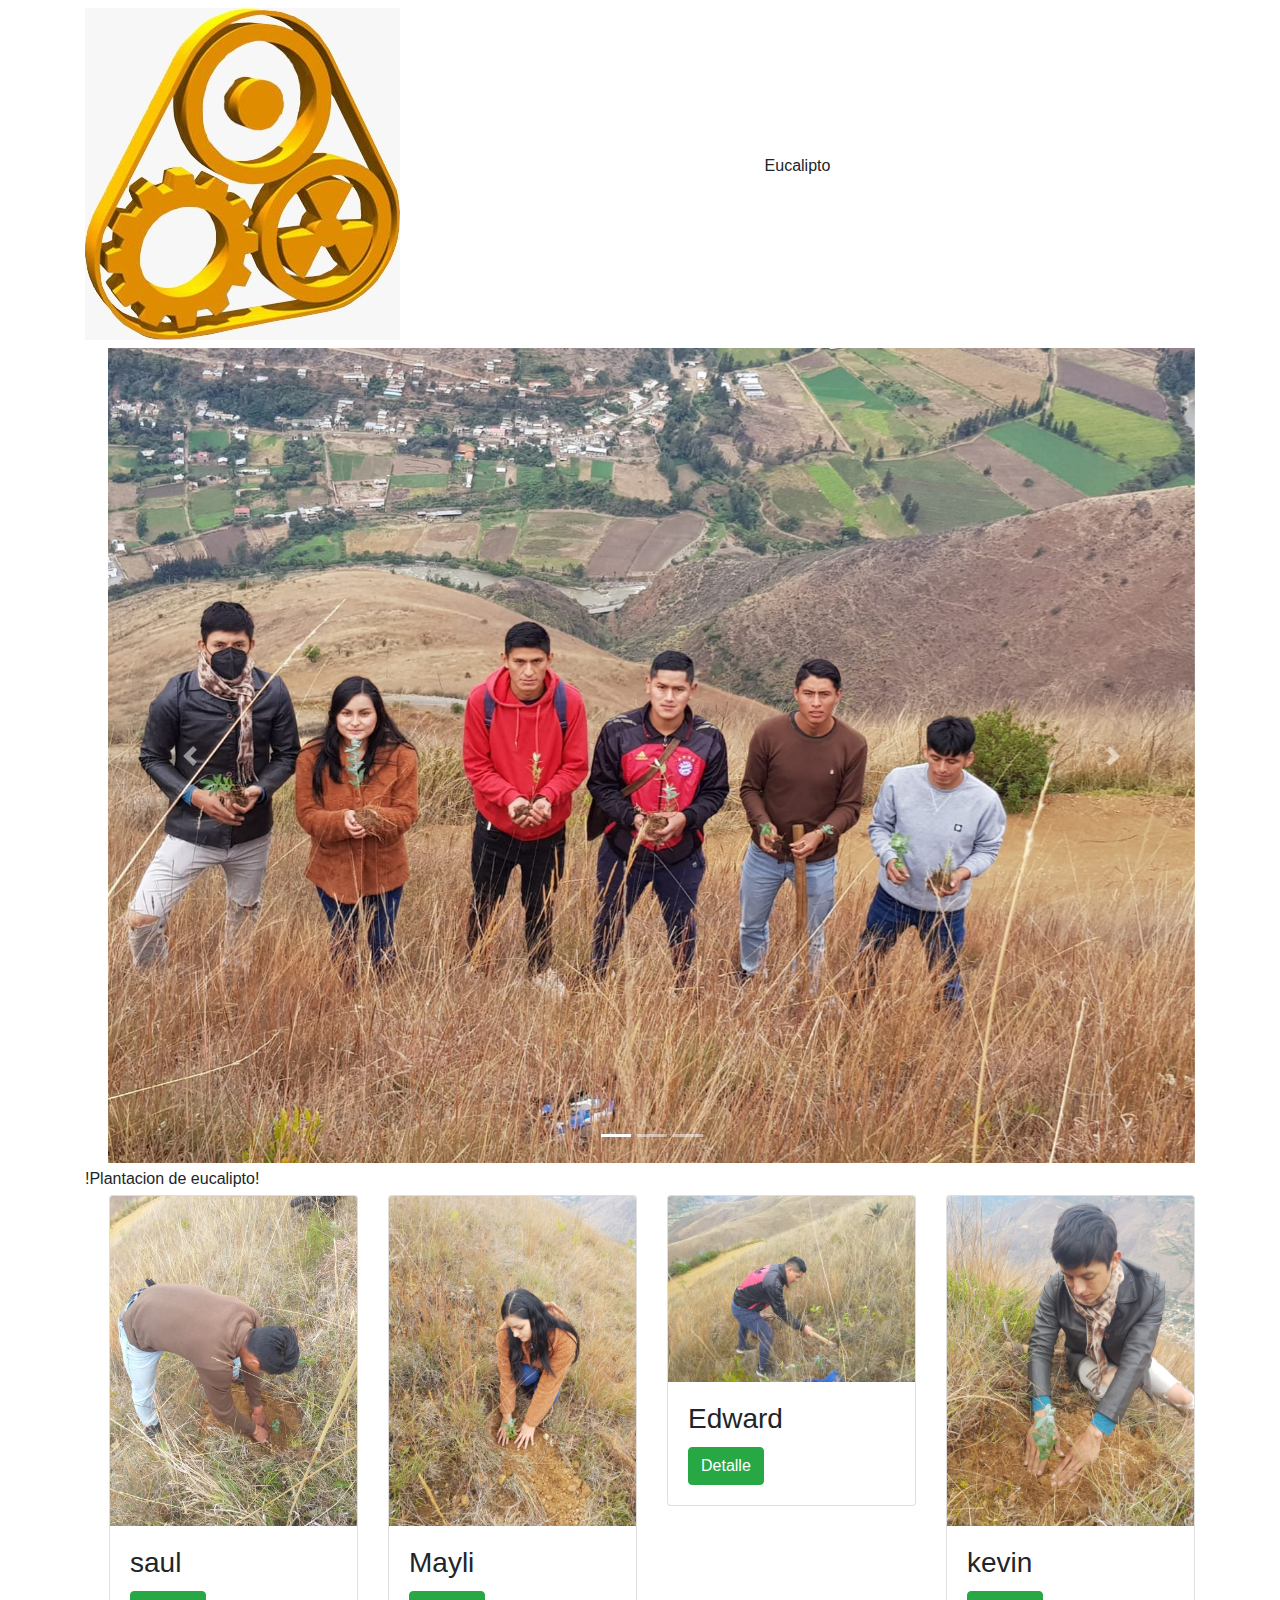
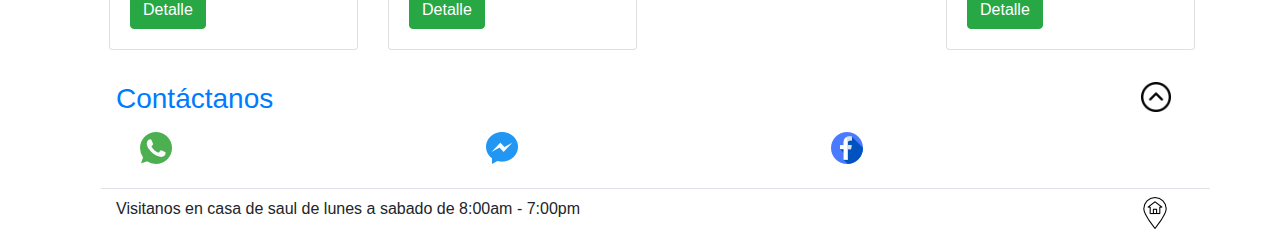
==== index.html @ 623a66cd "Add files via upload" ====
<!DOCTYPE html>
<html lang="es">
<head>
	<meta charset="UTF-8">
	<meta name="viewport" content="widht=device-width, initial-scale=1.0">
	<meta http-equiv="X-UA-compatible" content="ie=edge">
	<link rel="stylesheet" href="https://stackpath.bootstrapcdn.com/bootstrap/4.5.0/css/bootstrap.min.css">
	<link rel="stylesheet" href="css/iconos.css">
	<title> Eucalipto</title>
	<link rel="icon" type="image/png" href="img/ingenieria industrial.jpeg" >
</head>
<!--<body background="img/if.jpg">-->
	<body >
	<header>
		<nav class="navbar navbar-expand-lg  ">
			<div class="container">
				<a href="#"><img id="logo" src="img/ingenieria industrial.jpeg" alt="" ></a>
				<p  class="navbar-expand " id="titu">Eucalipto</p>
				<!--<a href="html/quienes-somos.html"><p class="pl-2">Quienes somos</p></a>-->
				<br>
				<!--<a href="html/MAMELUCO.html" class="dropdown-item" id="mamelitem">Mameluco</a>
				<a href="html/mascarilla.html" class="dropdown-item">Mascarilla</a>
				<a href="html/deportes.html" class="dropdown-item">Ropa Deportiva</a>
				<a href="html/uniforme.html" class="dropdown-item">Uniformes</a>-->
			       </div>
			</div>
		</nav>
	</header>

 <main class="container ">
	<div class="row ml-2">
		<div class="col">
			<div class="carousel slide" id="slideshow" data-ride="carousel">
				<!--indicadores-->

				<ol class="carousel-indicators">
					<li data-target="#slidershow" data-slide-to="0" class="active"></li>
					<li data-target="#slidershow" data-slide-to="1"></li>
					<li data-target="#slidershow" data-slide-to="2"></li>
				</ol>
				<!--slides-->
				<div class="carousel-inner">
					<div class="carousel-item active">
						<img src="img/portadamenu1.jpeg" class="d-block w-100" alt="">
					</div>
					<div class="carousel-item">
						<img src="img/portadamenu2.jpeg" class="d-block w-100" alt="">
					</div>
					<div class="carousel-item">
						<img src="img/portadamenu3.jpeg" class="d-block w-100" alt="">
					</div>
				</div>
				<!--controles-->
				<a href="#slideshow" class="carousel-control-prev" data-slide="prev">
					<span class="carousel-control-prev-icon" aria-hidden="true"></span>
						
					<span class="sr-only">Anterior</span>
				</a>
				<a href="#slideshow" class="carousel-control-next" data-slide="next">
					<span class="carousel-control-next-icon" aria-hidden="true"></span>
					<span class="sr-only">Siguiente</span>
				</a>
			</div>
		</div>
	</div>
	<div class="row py-1">
		<div class="oferta col columna d-block d-sm-none">!Plantacion de eucalipto!</div>
		<div class="ofertas col columna d-none d-sm-block d-md-none">!Plantacion de eucalipto!</div>
		<div class="ofertamd col columna d-none d-md-block d-lg-none">!Plantacion de eucalipto!</div>
		<div class="ofertal col columna d-none d-lg-block d-xl-none"><h1>!Plantacion de eucalipto!</h1></div>
		<div class="ofertal col columna d-none d-xl-block">!Plantacion de eucalipto!</div>
		<!--<div class="col-12">
				<h1 class=" oferta">!TODO LO QUE NECESITAS AL MEJOR PRECIO!</h1>
		</div>-->
	</div>
	<div class="row py-0 pl-4">
		<div class="col-10 col-sm-6 col-lg-3 mb-4">
			<div class="card">
				<img class="card-img-top" id="imagencard" src="img/saultarget.jpeg" alt=""  >
					<div class="card-body">
					<h3 class="card-title">saul</h3>
					<!--<a href="html/MAMELUCO.html" class="btn btn-sm btn-primary">Modelos</a>-->
						<button class="btn btn-success" data-toggle="modal" data-target="#daza-modal-grid">Detalle</button>
						<div class="modal fade" id="daza-modal-grid" tabindex="-1" role="dialog" aria-labelledby="daza-modal" aria-hidden="true" >
					<div class="modal-dialog">
						<div class="modal-content">
							<div class="modal-header">
								<h5 class="modal-title">Descripcion</h5>
								<button class="close" data-dismiss="modal" aria-label="cerrar">
									<span aria-hidden="true">&times;</span>
								</button>
								
							</div>
							<div class="modal-body">
								<div class="container-fluid">
									<div class="row">
										<div class="col-12 col-md-6">
											<p> joven borrachoso toma a la semana 5 veces , muy pronto con cirrosis
											</p>
										</div>
										<div class="col-12 col-md-6">
											<p>si te consideras su pana invitale un par de chelas en sunset.
											</p>
										</div>
									</div>
								</div>
							</div>
							<div class="modal-footer">
								<button class="btn btn-success" data-dismiss="modal">Aceptar</button>
							</div>
						</div>
					</div>
				</div>
				</div>
			</div>
		</div>
		<div class="col-10 col-sm-6 col-lg-3 mb-4">
			<div class="card">
				<img class="card-img-top" id="imagencard" src="img/maylitarget.jpeg" alt="">
					<div class="card-body">
					<h3 class="card-title">Mayli</h3>
					<!--<a href="html/mascarilla.html" class="btn btn-sm btn-primary">Modelos</a>-->
						<button class="btn btn-success" data-toggle="modal" data-target="#daza1-modal-grid">Detalle</button>
						<div class="modal fade" id="daza1-modal-grid" tabindex="-1" role="dialog" aria-labelledby="daza1-modal" aria-hidden="true" >
					<div class="modal-dialog">
						<div class="modal-content">
							<div class="modal-header">
								<h5 class="modal-title">Descripcion</h5>
								<button class="close" data-dismiss="modal" aria-label="cerrar">
									<span aria-hidden="true">&times;</span>
								</button>
								
							</div>
							<div class="modal-body">
								<div class="container-fluid">
									<div class="row">
										<div class="col-12 ">
											<p>Señorita de la UNHEVAL comprometida</p>
										</div>
									</div>
								</div>
							</div>
							<div class="modal-footer">
								<button class="btn btn-success" data-dismiss="modal">Aceptar</button>
							</div>
						</div>
					</div>
				</div>
				</div>
			</div>
		</div>
		<div class="col-10 col-sm-6 col-lg-3 mb-4">
			<div class="card">
				<img class="card-img-top" id="imagencard" src="img/edwardtarget.jpeg" alt="">
					<div class="card-body">
					<h3 class="card-title">Edward</h3>
					<!--<a href="html/deportes.html" class="btn btn-sm btn-primary">Modelos</a>-->
						<button class="btn btn-success" data-toggle="modal" data-target="#daza3-modal-grid">Detalle</button>
						<div class="modal fade" id="daza3-modal-grid" tabindex="-1" role="dialog" aria-labelledby="daza3-modal" aria-hidden="true" >
					<div class="modal-dialog">
						<div class="modal-content">
							<div class="modal-header">
								<h5 class="modal-title">Descripcion</h5>
								<button class="close" data-dismiss="modal" aria-label="cerrar">
									<span aria-hidden="true">&times;</span>
								</button>
								
							</div>
							<div class="modal-body">
								<div class="container-fluid">
									<div class="row">
										<div class="col-12 col-md-6">
											<p>mas conocido como el terror de las venecas</p>
										</div>
										<div class="col-12 col-md-6">
											<p>no respeta si es menor de edad o si es abuela, ataca a todas..este muchacho me llena de orgullo</p>
										</div>
									</div>
								</div>
							</div>
							<div class="modal-footer">
								<button class="btn btn-success" data-dismiss="modal">Aceptar</button>
							</div>
						</div>
					</div>
				</div>
				</div>
			</div>
		</div>
		<div class="col-10 col-sm-6 col-lg-3 mb-4">
			<div class="card" >
				<img class="card-img-top" id="imagencard" src="img/kevintarget.jpeg" alt="" >
					<div class="card-body ">
					<h3 class="card-title">kevin</h3>
					
					<!--<a href="html/uniforme.html" class="btn btn-sm btn-primary">Modelos</a>-->
						<button class="btn btn-success" data-toggle="modal" data-target="#daza4-modal-grid">Detalle</button>
						<div class="modal fade" id="daza4-modal-grid" tabindex="-1" role="dialog" aria-labelledby="daza4-modal" aria-hidden="true" >
					<div class="modal-dialog">
						<div class="modal-content">
							<div class="modal-header">
								<h5 class="modal-title">Descripcion</h5>
								<button class="close" data-dismiss="modal" aria-label="cerrar">
									<span aria-hidden="true">&times;</span>
								</button>
								
							</div>
							<div class="modal-body">
								<div class="container-fluid">
									<div class="row">
										<div class="col-12 ">
											<p>informacion exclusiva xd.</p>
										</div>
									</div>
								</div>
							</div>
							<div class="modal-footer">
								<button class="btn btn-success" data-dismiss="modal">Aceptar</button>
							</div>
						</div>
					</div>
				</div>
				</div>
			</div>
		</div>
	</div>
 </main>

 <footer class="pie">
    <div class="container">
	<div class="row  py-2 ml-3 ">
	    <div class="col">
	    	<a href="html/formulario.html">
			<h3  id="contac">Contáctanos</h3>
	    		
	    	</a>
		</div>
		<div class="flechaa col-1 text-right mr-4">
			<a href="#" class="link"><img src="img/up-arrow .png" width="30px" alt="" ></a>
		</div>
	</div>
	<div class="row   ml-3  ">
		<div class=" redes col ml-4">
			<a href="https://api.whatsapp.com/send?phone=+51953437094&text=¿como es el proceso de plantacion?" target="_blank"> <img src="img/whatsapp.png" title="enviar mensaje"></a>
		</div>
		<div class=" redes col ml-0 mr-0">
			<a href="." target="blank"> <img src="img/blackberry-messenger.png" 
					title="enviar mensaje "></a>
		</div>
		<div class=" redes col mr-5">
			<a href="https://www.facebook.com/.." target="blank"> <img src="img/facebook.png" title="seguir pagina"></a>
		</div>
	 </div>
	  <br>
	<div class="row  py-2 ml-3  border-top">
		<div class="col">
			<p >Visitanos en casa de saul de lunes a sabado de 8:00am - 7:00pm</p>
		</div>
		<div class="ubicacion col-1 text-right mr-4">
			<a href=".." width="600" height="450" frameborder="0" style="border:0;" allowfullscreen="" aria-hidden="false" tabindex="0" target="blank"> <img src="img/adress.png" title="Ubicacion"></a>
		</div>
    </div>
	</div>
 </footer>
 <script src="https://code.jquery.com/jquery-3.5.1.slim.min.js"></script>
 <script src="https://cdn.jsdelivr.net/npm/popper.js@1.16.0/dist/umd/popper.min.js"></script>
 <script src="https://stackpath.bootstrapcdn.com/bootstrap/4.5.0/js/bootstrap.min.js" ></script>
</body>
</html>
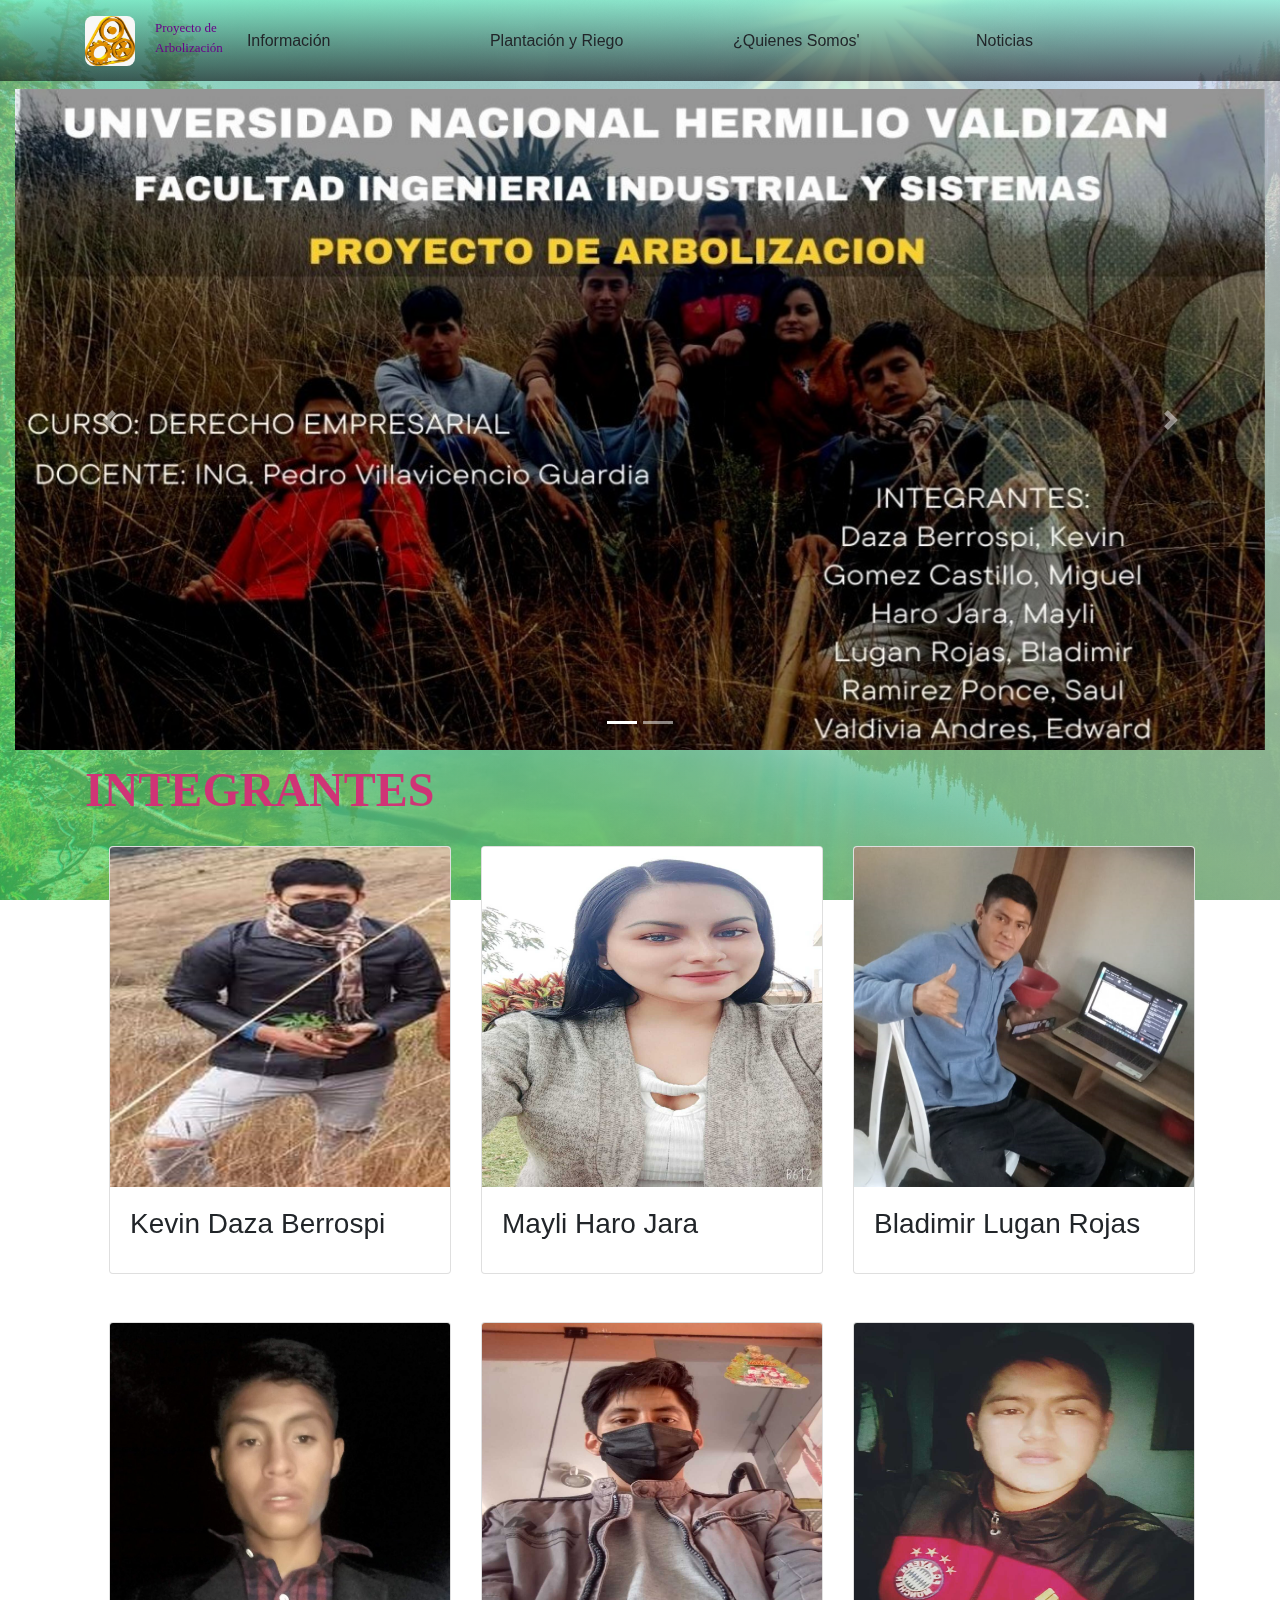
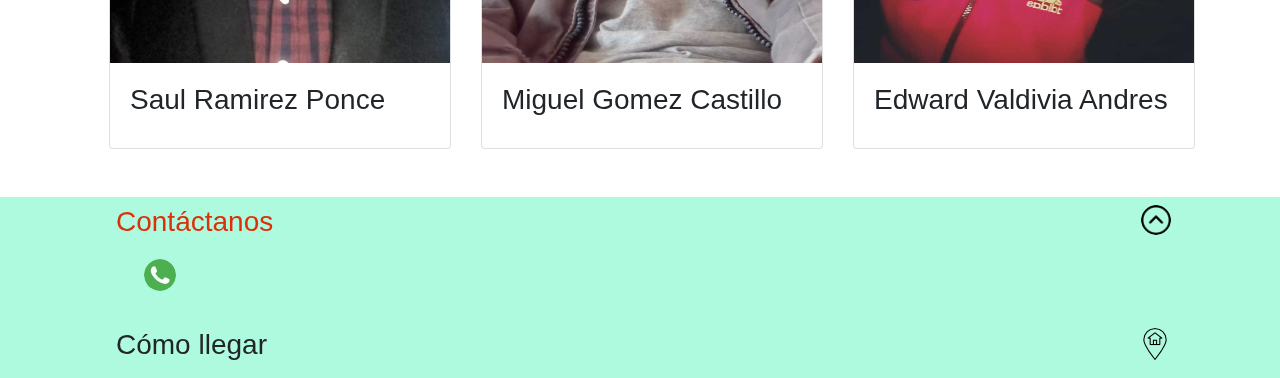
==== commit 16009558: "Add files via upload" ====
--- a/index.html
+++ b/index.html
@@ -6,54 +6,45 @@
 	<meta http-equiv="X-UA-compatible" content="ie=edge">
 	<link rel="stylesheet" href="https://stackpath.bootstrapcdn.com/bootstrap/4.5.0/css/bootstrap.min.css">
 	<link rel="stylesheet" href="css/iconos.css">
-	<title> Eucalipto</title>
+	<title>Proyecto de Arbolización</title>
 	<link rel="icon" type="image/png" href="img/ingenieria industrial.jpeg" >
 </head>
-<!--<body background="img/if.jpg">-->
-	<body >
+<body>
 	<header>
 		<nav class="navbar navbar-expand-lg  ">
 			<div class="container">
 				<a href="#"><img id="logo" src="img/ingenieria industrial.jpeg" alt="" ></a>
-				<p  class="navbar-expand " id="titu">Eucalipto</p>
+				<p  class="navbar-expand " id="titu">Proyecto de Arbolización</p>
 				<!--<a href="html/quienes-somos.html"><p class="pl-2">Quienes somos</p></a>-->
 				<br>
-				<!--<a href="html/MAMELUCO.html" class="dropdown-item" id="mamelitem">Mameluco</a>
-				<a href="html/mascarilla.html" class="dropdown-item">Mascarilla</a>
-				<a href="html/deportes.html" class="dropdown-item">Ropa Deportiva</a>
-				<a href="html/uniforme.html" class="dropdown-item">Uniformes</a>-->
+				<a href="html/informacion.html" class="dropdown-item" id="mamelitem">Información</a>
+				<a href="html/plant.html" class="dropdown-item">Plantación y Riego</a>
+				<a href="html/qs.html" class="dropdown-item">¿Quienes Somos'</a>
+				<a href="html/noticias.html" class="dropdown-item">Noticias</a>
 			       </div>
 			</div>
 		</nav>
 	</header>
-
- <main class="container ">
-	<div class="row ml-2">
-		<div class="col">
-			<div class="carousel slide" id="slideshow" data-ride="carousel">
+<!--carrusel-->
+<div class=" col mt-2 ">
+			<div class="carousel slide" id="slideshow" data-bs-ride="carousel">
 				<!--indicadores-->
-
 				<ol class="carousel-indicators">
 					<li data-target="#slidershow" data-slide-to="0" class="active"></li>
-					<li data-target="#slidershow" data-slide-to="1"></li>
-					<li data-target="#slidershow" data-slide-to="2"></li>
+					<li data-target="#slidershow" data-slide-to="1"></li>	
 				</ol>
-				<!--slides-->
+				<!--slides d-block -->
 				<div class="carousel-inner">
-					<div class="carousel-item active">
+					<div class="carousel-item active" data-bs-interval="">
 						<img src="img/portadamenu1.jpeg" class="d-block w-100" alt="">
 					</div>
 					<div class="carousel-item">
 						<img src="img/portadamenu2.jpeg" class="d-block w-100" alt="">
 					</div>
-					<div class="carousel-item">
-						<img src="img/portadamenu3.jpeg" class="d-block w-100" alt="">
-					</div>
 				</div>
 				<!--controles-->
 				<a href="#slideshow" class="carousel-control-prev" data-slide="prev">
 					<span class="carousel-control-prev-icon" aria-hidden="true"></span>
-						
 					<span class="sr-only">Anterior</span>
 				</a>
 				<a href="#slideshow" class="carousel-control-next" data-slide="next">
@@ -62,171 +53,82 @@
 				</a>
 			</div>
 		</div>
+
+	<!--contenedor-->
+ <main class="container">
+	<div class="row py-1 mb-3">
+		<div class="oferta col columna d-block d-sm-none">INTEGRANTES</div>
+		<div class="ofertas col columna d-none d-sm-block d-md-none">INTEGRANTES</div>
+		<div class="ofertamd col columna d-none d-md-block d-lg-none">INTEGRANTES</div>
+		<div class="ofertal col columna d-none d-lg-block d-xl-none"><h1>INTEGRANTES</h1></div>
+		<div class="ofertal col columna d-none d-xl-block">INTEGRANTES</div>
 	</div>
-	<div class="row py-1">
-		<div class="oferta col columna d-block d-sm-none">!Plantacion de eucalipto!</div>
-		<div class="ofertas col columna d-none d-sm-block d-md-none">!Plantacion de eucalipto!</div>
-		<div class="ofertamd col columna d-none d-md-block d-lg-none">!Plantacion de eucalipto!</div>
-		<div class="ofertal col columna d-none d-lg-block d-xl-none"><h1>!Plantacion de eucalipto!</h1></div>
-		<div class="ofertal col columna d-none d-xl-block">!Plantacion de eucalipto!</div>
-		<!--<div class="col-12">
-				<h1 class=" oferta">!TODO LO QUE NECESITAS AL MEJOR PRECIO!</h1>
-		</div>-->
-	</div>
+	<!--	CUERPO-->
 	<div class="row py-0 pl-4">
-		<div class="col-10 col-sm-6 col-lg-3 mb-4">
+		<div class="col-10 col-sm-6 col-lg-4 mb-5">
 			<div class="card">
-				<img class="card-img-top" id="imagencard" src="img/saultarget.jpeg" alt=""  >
+				<img class="card-img-top" id="imagencard" src="img/kevintargetp.jpeg" alt=""  >
 					<div class="card-body">
-					<h3 class="card-title">saul</h3>
-					<!--<a href="html/MAMELUCO.html" class="btn btn-sm btn-primary">Modelos</a>-->
-						<button class="btn btn-success" data-toggle="modal" data-target="#daza-modal-grid">Detalle</button>
+					<h3 class="card-title">Kevin Daza Berrospi</h3>
 						<div class="modal fade" id="daza-modal-grid" tabindex="-1" role="dialog" aria-labelledby="daza-modal" aria-hidden="true" >
-					<div class="modal-dialog">
-						<div class="modal-content">
-							<div class="modal-header">
-								<h5 class="modal-title">Descripcion</h5>
-								<button class="close" data-dismiss="modal" aria-label="cerrar">
-									<span aria-hidden="true">&times;</span>
-								</button>
-								
-							</div>
-							<div class="modal-body">
-								<div class="container-fluid">
-									<div class="row">
-										<div class="col-12 col-md-6">
-											<p> joven borrachoso toma a la semana 5 veces , muy pronto con cirrosis
-											</p>
-										</div>
-										<div class="col-12 col-md-6">
-											<p>si te consideras su pana invitale un par de chelas en sunset.
-											</p>
-										</div>
-									</div>
-								</div>
-							</div>
-							<div class="modal-footer">
-								<button class="btn btn-success" data-dismiss="modal">Aceptar</button>
-							</div>
-						</div>
-					</div>
+				</div>
+				</div>
+			</div>
+		</div>	
+<div class="col-10 col-sm-6 col-lg-4 mb-5">
+			<div class="card">
+				<img class="card-img-top" id="imagencard" src="img/maylitargetp.jpeg" alt=""  >
+					<div class="card-body">
+					<h3 class="card-title">Mayli Haro Jara</h3>
+						<div class="modal fade" id="daza-modal-grid" tabindex="-1" role="dialog" aria-labelledby="daza-modal" aria-hidden="true" >
 				</div>
 				</div>
 			</div>
 		</div>
-		<div class="col-10 col-sm-6 col-lg-3 mb-4">
+		<div class="col-10 col-sm-6 col-lg-4 mb-5">
 			<div class="card">
-				<img class="card-img-top" id="imagencard" src="img/maylitarget.jpeg" alt="">
+				<img class="card-img-top" id="imagencard" src="img/bladytargetp.png" alt=""  >
 					<div class="card-body">
-					<h3 class="card-title">Mayli</h3>
-					<!--<a href="html/mascarilla.html" class="btn btn-sm btn-primary">Modelos</a>-->
-						<button class="btn btn-success" data-toggle="modal" data-target="#daza1-modal-grid">Detalle</button>
-						<div class="modal fade" id="daza1-modal-grid" tabindex="-1" role="dialog" aria-labelledby="daza1-modal" aria-hidden="true" >
-					<div class="modal-dialog">
-						<div class="modal-content">
-							<div class="modal-header">
-								<h5 class="modal-title">Descripcion</h5>
-								<button class="close" data-dismiss="modal" aria-label="cerrar">
-									<span aria-hidden="true">&times;</span>
-								</button>
-								
-							</div>
-							<div class="modal-body">
-								<div class="container-fluid">
-									<div class="row">
-										<div class="col-12 ">
-											<p>Señorita de la UNHEVAL comprometida</p>
-										</div>
-									</div>
-								</div>
-							</div>
-							<div class="modal-footer">
-								<button class="btn btn-success" data-dismiss="modal">Aceptar</button>
-							</div>
-						</div>
-					</div>
+					<h3 class="card-title">Bladimir Lugan Rojas</h3>
+						<div class="modal fade" id="daza-modal-grid" tabindex="-1" role="dialog" aria-labelledby="daza-modal" aria-hidden="true" >
 				</div>
 				</div>
 			</div>
 		</div>
-		<div class="col-10 col-sm-6 col-lg-3 mb-4">
+		<div class="col-10 col-sm-6 col-lg-4 mb-5">
 			<div class="card">
-				<img class="card-img-top" id="imagencard" src="img/edwardtarget.jpeg" alt="">
+				<img class="card-img-top" id="imagencard" src="img/saultargetp.jpeg" alt=""  >
 					<div class="card-body">
-					<h3 class="card-title">Edward</h3>
-					<!--<a href="html/deportes.html" class="btn btn-sm btn-primary">Modelos</a>-->
-						<button class="btn btn-success" data-toggle="modal" data-target="#daza3-modal-grid">Detalle</button>
-						<div class="modal fade" id="daza3-modal-grid" tabindex="-1" role="dialog" aria-labelledby="daza3-modal" aria-hidden="true" >
-					<div class="modal-dialog">
-						<div class="modal-content">
-							<div class="modal-header">
-								<h5 class="modal-title">Descripcion</h5>
-								<button class="close" data-dismiss="modal" aria-label="cerrar">
-									<span aria-hidden="true">&times;</span>
-								</button>
-								
-							</div>
-							<div class="modal-body">
-								<div class="container-fluid">
-									<div class="row">
-										<div class="col-12 col-md-6">
-											<p>mas conocido como el terror de las venecas</p>
-										</div>
-										<div class="col-12 col-md-6">
-											<p>no respeta si es menor de edad o si es abuela, ataca a todas..este muchacho me llena de orgullo</p>
-										</div>
-									</div>
-								</div>
-							</div>
-							<div class="modal-footer">
-								<button class="btn btn-success" data-dismiss="modal">Aceptar</button>
-							</div>
-						</div>
-					</div>
+					<h3 class="card-title">Saul Ramirez Ponce</h3>
+						<div class="modal fade" id="daza-modal-grid" tabindex="-1" role="dialog" aria-labelledby="daza-modal" aria-hidden="true" >
 				</div>
 				</div>
 			</div>
 		</div>
-		<div class="col-10 col-sm-6 col-lg-3 mb-4">
-			<div class="card" >
-				<img class="card-img-top" id="imagencard" src="img/kevintarget.jpeg" alt="" >
-					<div class="card-body ">
-					<h3 class="card-title">kevin</h3>
-					
-					<!--<a href="html/uniforme.html" class="btn btn-sm btn-primary">Modelos</a>-->
-						<button class="btn btn-success" data-toggle="modal" data-target="#daza4-modal-grid">Detalle</button>
-						<div class="modal fade" id="daza4-modal-grid" tabindex="-1" role="dialog" aria-labelledby="daza4-modal" aria-hidden="true" >
-					<div class="modal-dialog">
-						<div class="modal-content">
-							<div class="modal-header">
-								<h5 class="modal-title">Descripcion</h5>
-								<button class="close" data-dismiss="modal" aria-label="cerrar">
-									<span aria-hidden="true">&times;</span>
-								</button>
-								
-							</div>
-							<div class="modal-body">
-								<div class="container-fluid">
-									<div class="row">
-										<div class="col-12 ">
-											<p>informacion exclusiva xd.</p>
-										</div>
-									</div>
-								</div>
-							</div>
-							<div class="modal-footer">
-								<button class="btn btn-success" data-dismiss="modal">Aceptar</button>
-							</div>
-						</div>
-					</div>
+		<div class="col-10 col-sm-6 col-lg-4 mb-5">
+			<div class="card">
+				<img class="card-img-top" id="imagencard" src="img/migueltargetp.jpeg" alt=""  >
+					<div class="card-body">
+					<h3 class="card-title">Miguel Gomez Castillo</h3>
+						<div class="modal fade" id="daza-modal-grid" tabindex="-1" role="dialog" aria-labelledby="daza-modal" aria-hidden="true" >
+				</div>
+				</div>
+			</div>
+		</div>
+		<div class="col-10 col-sm-6 col-lg-4 mb-5">
+			<div class="card">
+				<img class="card-img-top" id="imagencard" src="img/edwardtargetp.jpeg" alt="">
+					<div class="card-body">
+					<h3 class="card-title">Edward Valdivia Andres</h3>
+						<div class="modal fade" id="daza-modal-grid" tabindex="-1" role="dialog" aria-labelledby="daza-modal" aria-hidden="true" >
 				</div>
 				</div>
 			</div>
 		</div>
 	</div>
  </main>
-
- <footer class="pie">
+ <!--PIE DE PAGINA*-->
+ <footer>
     <div class="container">
 	<div class="row  py-2 ml-3 ">
 	    <div class="col">
@@ -243,21 +145,21 @@
 		<div class=" redes col ml-4">
 			<a href="https://api.whatsapp.com/send?phone=+51953437094&text=¿como es el proceso de plantacion?" target="_blank"> <img src="img/whatsapp.png" title="enviar mensaje"></a>
 		</div>
-		<div class=" redes col ml-0 mr-0">
-			<a href="." target="blank"> <img src="img/blackberry-messenger.png" 
+		<!--<div class=" redes col ml-0 mr-0">
+			<a href="https://www.messenger.com/t/100028039561098" target="blank"> <img src="img/blackberry-messenger.png" 
 					title="enviar mensaje "></a>
 		</div>
 		<div class=" redes col mr-5">
-			<a href="https://www.facebook.com/.." target="blank"> <img src="img/facebook.png" title="seguir pagina"></a>
-		</div>
+			<a href="https://www.facebook.com/kevin.dazaberrospi" target="blank"> <img src="img/facebook.png" title="seguir pagina"></a>
+		</div>-->
 	 </div>
 	  <br>
 	<div class="row  py-2 ml-3  border-top">
 		<div class="col">
-			<p >Visitanos en casa de saul de lunes a sabado de 8:00am - 7:00pm</p>
+			<h3 >Cómo llegar</h3>
 		</div>
 		<div class="ubicacion col-1 text-right mr-4">
-			<a href=".." width="600" height="450" frameborder="0" style="border:0;" allowfullscreen="" aria-hidden="false" tabindex="0" target="blank"> <img src="img/adress.png" title="Ubicacion"></a>
+			<a href="https://www.google.com/search?q=-10.083284979535225%2C+-76.23107363651955&oq=-10.083284979535225%2C+-76.23107363651955&aqs=chrome..69i57.1906j0j7&sourceid=chrome&ie=UTF-8#" width="600" height="450" frameborder="0" style="border:0;" allowfullscreen="" aria-hidden="false" tabindex="0" target="blank"> <img src="img/adress.png" title="Ubicacion"></a>
 		</div>
     </div>
 	</div>
--- a/css/iconos.css
+++ b/css/iconos.css
@@ -0,0 +1,151 @@
+.redes img{
+
+	border-radius: 100%;
+	padding:4px;
+	transition: all 0.4s linear;
+}
+.redes img:hover{
+	transform: scale(1.5) rotate(380deg);
+}
+.redes a:hover img{
+	background: grey;
+
+}
+.ubicacion img{
+	border-radius: 100%;
+	transition: all 0.2s linear;
+}
+.ubicacion a:hover img{
+	background: red;
+	transform: scale(1.5);
+}
+.flechaa img{
+	border-radius: 100%;
+	transition: all 0.4s linear;
+}
+.flechaa a:hover img{
+	background: grey;
+	transform: scale(1.5);
+
+}
+footer{
+	background: linear-gradient(rgba(121, 247, 201, 0.60),
+	rgba(121, 247, 201, 0.60));
+}
+#contac{
+	color: #DC300A;
+}
+header{
+	background: linear-gradient(rgba(121, 247, 201, 0.60),
+	rgba(5, 7, 12, 0.6));
+		/*background: rgba(0,0,0,.6);
+	border-radius: 10px;
+	box-shadow: 0 0 30px rgba(0,250,0,0.568)*/
+}
+#titu{
+    color: #680489;
+    font-family: Goudy Stout;
+    font-size: 13px;
+    padding-top: 10px;
+    padding-left: 20px
+}
+#navbarDropdown{
+	color: black;
+	font-family: Arial Black;
+}
+/*cuerpo*/
+body{
+	margin: 0;
+	min-height: 100vh;
+	background-image: url(../img/paisaje1.jpg);
+	background-repeat: no-repeat;
+	background-size: cover;
+	background-position:center;
+	background-attachment: fixed;
+	/*background="img/paisaje1.jpg"*/
+}
+body:before{
+	content:"";
+	width: 100%;
+	min-height: 100vh;
+	position: fixed;/*absolute*/
+	top: 0;
+	left: 0;
+	background: linear-gradient(45deg,#47e56e,#f4eff7);
+	/*background: linear-gradient(rgba(5, 7, 12, 0.60),
+	rgba(5, 7, 12, 0.6));*/
+	opacity: 0.7;
+	z-index: -1;
+}
+
+/* titulo de oferta*/
+.ofertal{
+	color: #cf3476;
+	font-family: Rockwell Extra Bold;
+	font-weight: bold;
+	position: relative;
+	font-size: 48px;
+}
+.ofertamd{
+	color: #cf3476;
+	font-family: Rockwell Extra Bold;
+	font-weight: bold;
+	position: relative;
+	font-size: 28px;
+}
+.ofertas{
+	color: #cf3476;
+	font-family: Rockwell Extra Bold;
+	font-weight: bold;
+	position: relative;
+	font-size: 21px;
+}
+.oferta{
+	color: #cf3476;
+	font-family: Rockwell Extra Bold;
+	font-weight: bold;
+	position: relative;
+	font-size: 12px;
+}
+
+/*logo animacion*/
+#logo{
+	border-radius: 8px;
+	-moz-border-radius: 8px;
+	-webkit-border-radius: 8px;
+	height: 50px;
+	width: 50px;
+}/*
+@-webkit-keyframes rotar{
+	0%{-webkit-transform:scale(1) rotate(0deg);}
+	/*0%{-webkit-transform:scale(1.5) rotate(180deg);}*/
+	/*0%{-webkit-transform:scale(1) rotate(360deg);}*/
+}
+@-moz-keyframes rotar{
+	0%{-moz-transform:scale(1) rotate(0deg);}
+	/*0%{-moz-transform:scale(1.5) rotate(180deg);}*/
+	0%{-moz-transform:scale(1) rotate(360deg);}
+}
+#logo{
+	-webkit-animation:rotar  3s linear infinite;
+	-moz-animation: rotar  3s linear infinite;
+}
+#imagencard{
+	transition: all 0.2s linear;
+	/*filter: grayscale(100%);
+	-webkit-transition:all 0.3s linear;
+	-moz-transition:all 0.3s linear;
+	-ms-transition:all 0.3s linear;
+	-o-transition:all 0.3s linear;
+	transition: all 0.3s linear*/
+}
+#imagencard:hover{
+	transform: scale(1.1);
+	/*filter: grayscale(0%);
+	-webkit-transition:all 0.3s linear;
+	-moz-transition:all 0.3s linear;
+	-ms-transition:all 0.3s linear;
+	-o-transition:all 0.3s linear;
+	transition: all 0.3s linear*/
+
+}
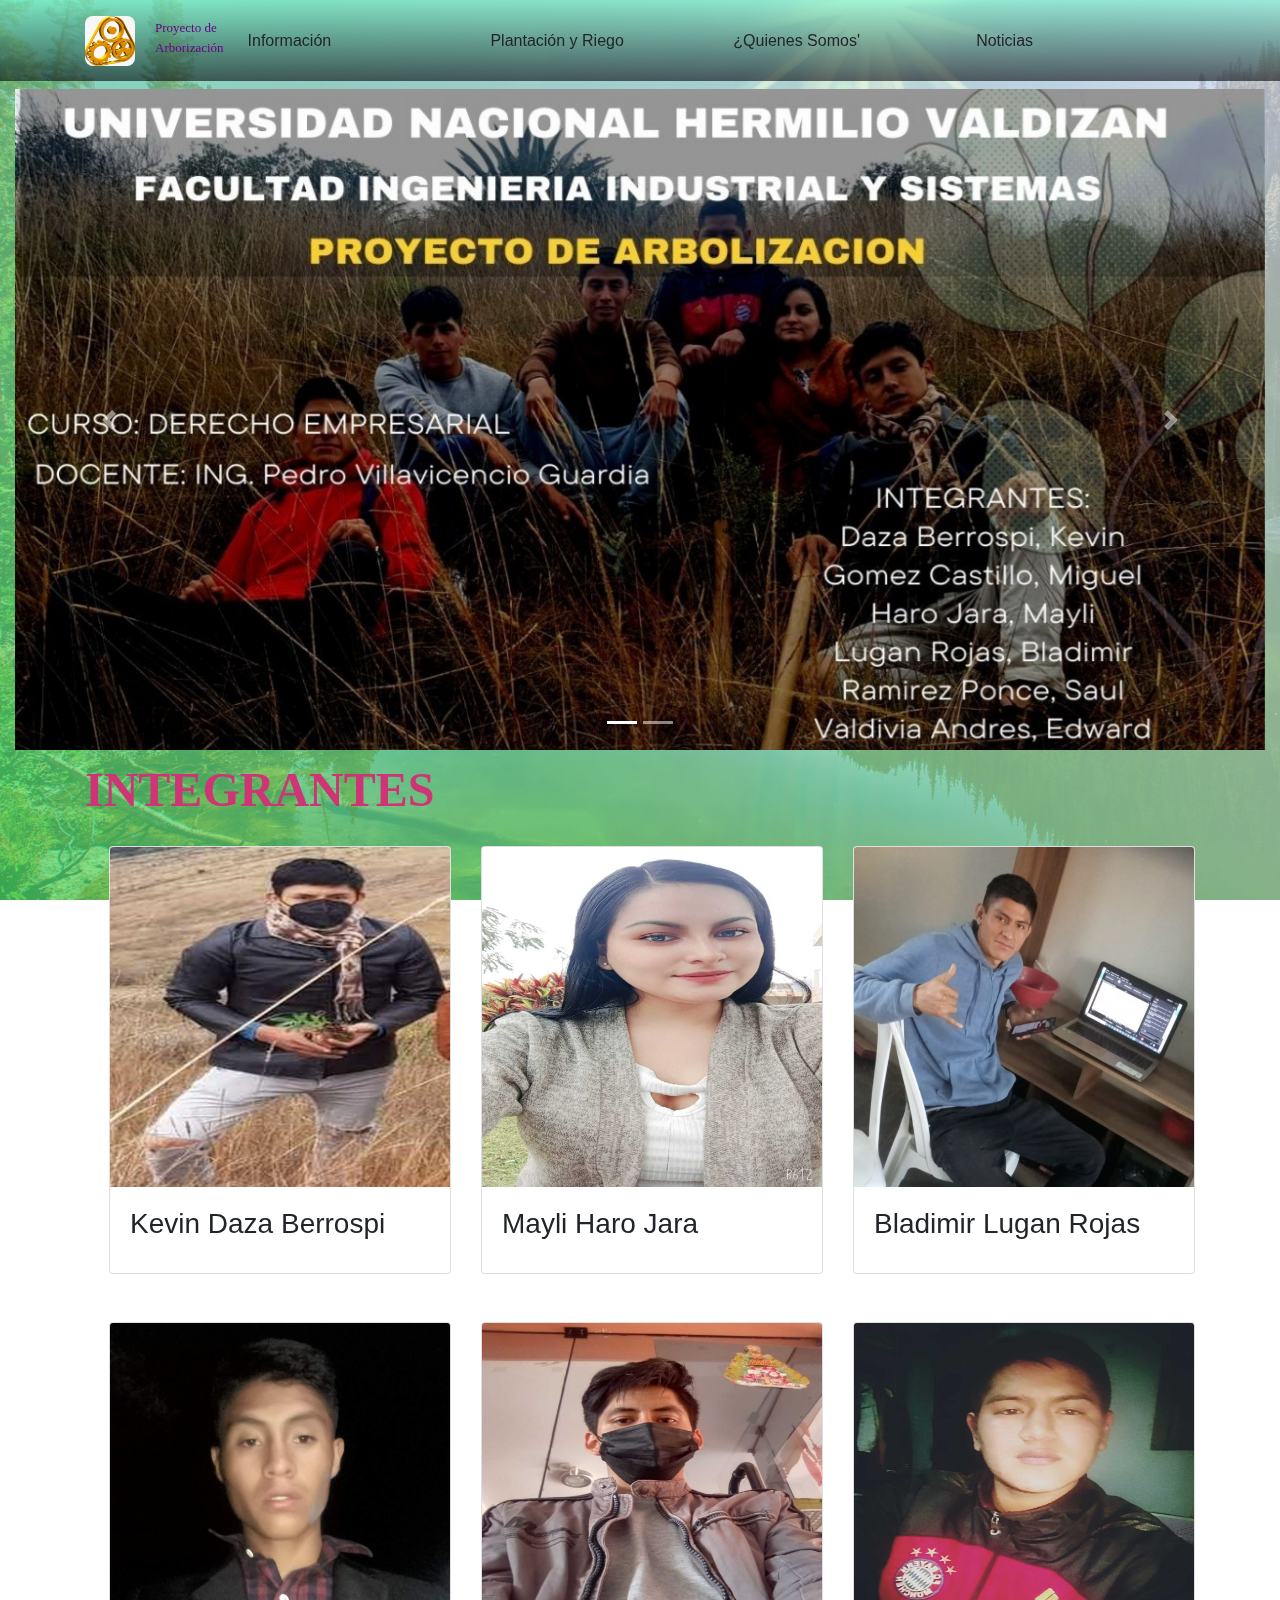
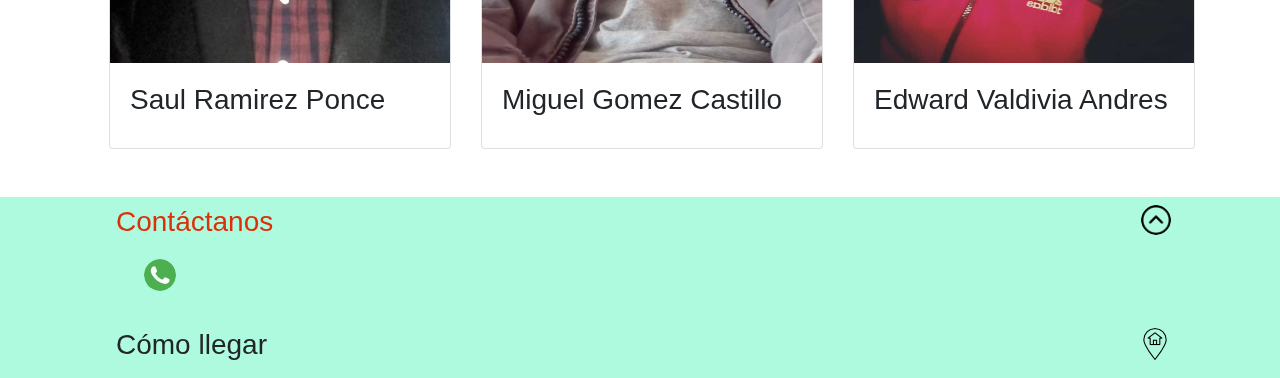
==== commit 26bec620: "Update index.html" ====
--- a/index.html
+++ b/index.html
@@ -14,7 +14,7 @@
 		<nav class="navbar navbar-expand-lg  ">
 			<div class="container">
 				<a href="#"><img id="logo" src="img/ingenieria industrial.jpeg" alt="" ></a>
-				<p  class="navbar-expand " id="titu">Proyecto de Arbolización</p>
+				<p  class="navbar-expand " id="titu">Proyecto de Arborización</p>
 				<!--<a href="html/quienes-somos.html"><p class="pl-2">Quienes somos</p></a>-->
 				<br>
 				<a href="html/informacion.html" class="dropdown-item" id="mamelitem">Información</a>
@@ -168,4 +168,4 @@
  <script src="https://cdn.jsdelivr.net/npm/popper.js@1.16.0/dist/umd/popper.min.js"></script>
  <script src="https://stackpath.bootstrapcdn.com/bootstrap/4.5.0/js/bootstrap.min.js" ></script>
 </body>
-</html>+</html>
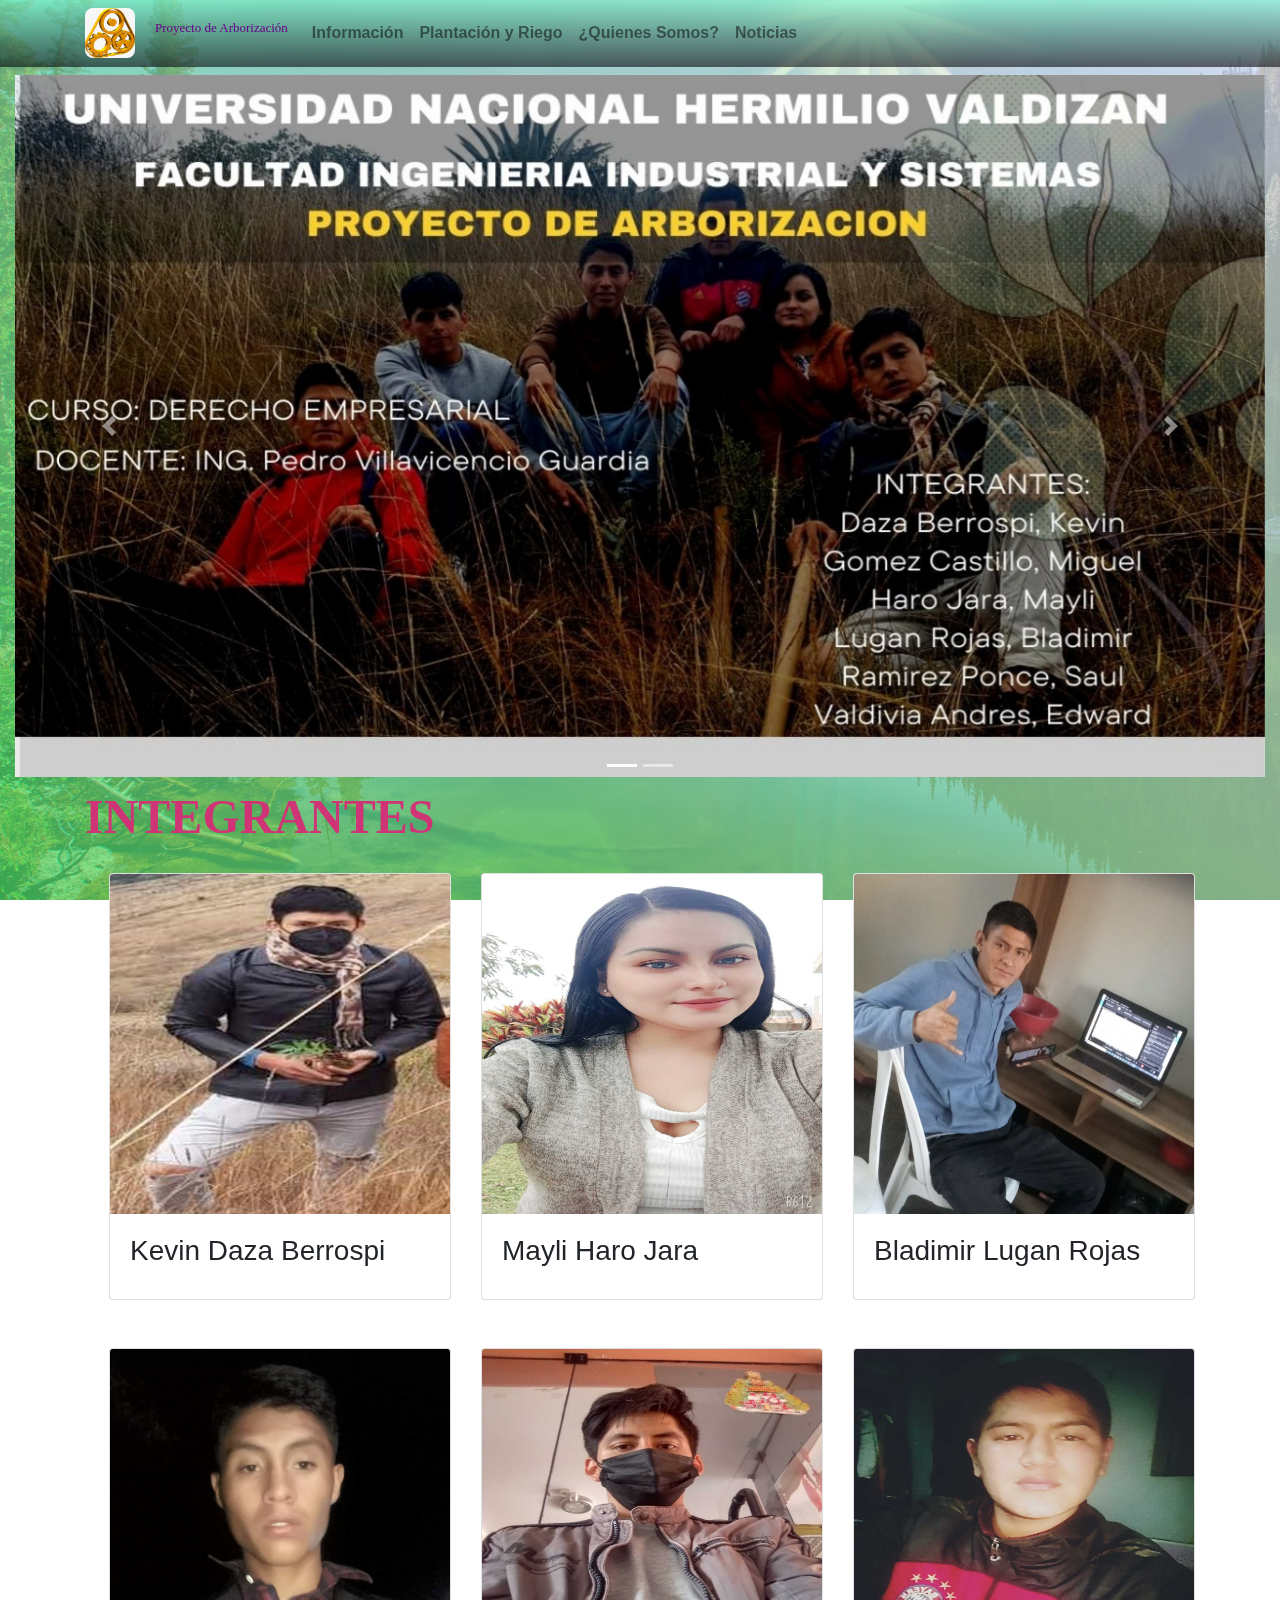
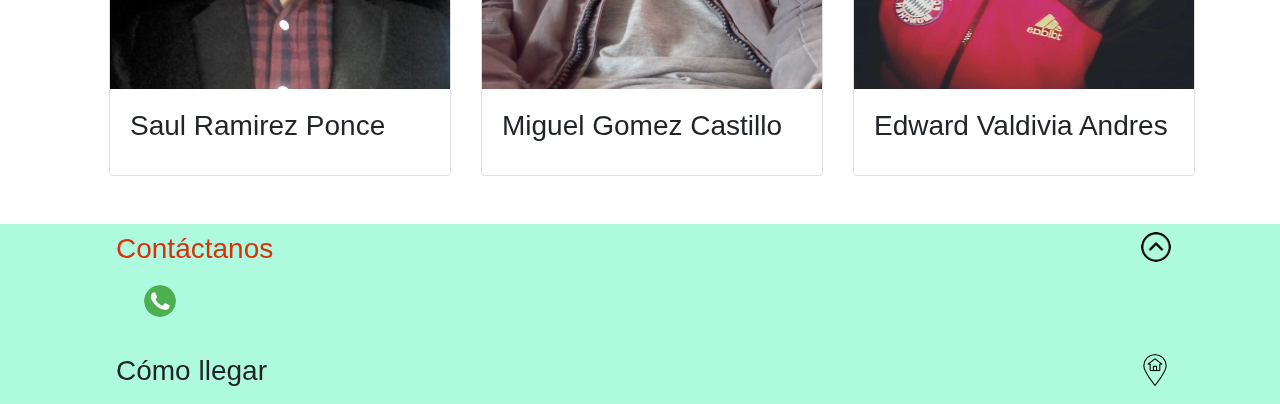
==== commit d61b0f98: "Add files via upload" ====
--- a/index.html
+++ b/index.html
@@ -3,148 +3,163 @@
 <head>
 	<meta charset="UTF-8">
 	<meta name="viewport" content="widht=device-width, initial-scale=1.0">
-	<meta http-equiv="X-UA-compatible" content="ie=edge">
+	<meta http-equiv="X-UA-compatible" content="IE=edge">
 	<link rel="stylesheet" href="https://stackpath.bootstrapcdn.com/bootstrap/4.5.0/css/bootstrap.min.css">
 	<link rel="stylesheet" href="css/iconos.css">
-	<title>Proyecto de Arbolización</title>
+	<title>Proyecto de Arborización</title>
 	<link rel="icon" type="image/png" href="img/ingenieria industrial.jpeg" >
+	
 </head>
 <body>
 	<header>
-		<nav class="navbar navbar-expand-lg  ">
+		<nav class="navbar navbar-expand-lg  navbar-light ">
 			<div class="container">
 				<a href="#"><img id="logo" src="img/ingenieria industrial.jpeg" alt="" ></a>
-				<p  class="navbar-expand " id="titu">Proyecto de Arborización</p>
-				<!--<a href="html/quienes-somos.html"><p class="pl-2">Quienes somos</p></a>-->
-				<br>
-				<a href="html/informacion.html" class="dropdown-item" id="mamelitem">Información</a>
-				<a href="html/plant.html" class="dropdown-item">Plantación y Riego</a>
-				<a href="html/qs.html" class="dropdown-item">¿Quienes Somos'</a>
-				<a href="html/noticias.html" class="dropdown-item">Noticias</a>
-			       </div>
+				<p  class="navbar-brand " id="titu">Proyecto de Arborización</p> 
+				<!-- botonpara menu -->
+				<button
+				class="navbar-toggler"
+				type="button"
+				data-bs-toggle="collapse"
+				data-bs-target="#menu"
+				aria-controls="menu"
+				aria-expanded="false"
+				aria-label="mostrar / ocultar menu"
+				>
+				<span class="navbar-toggler-icon"></span>	
+			</button> 
+			<!-- menu de navegacion -->
+			<div class="collapse navbar-collapse" id="menu">
+				<ul class="navbar-nav me-auto mb-2 mb-lg-0 ">	
+					<li class="nav-item"><a href="html/informacion.html" class="nav-link"><b>Información</b></a></li>
+					<li class="nav-pills"><a href="html/plant.html" class="nav-link"><b>Plantación y Riego</b></a></li>
+					<li class="nav-item"><a href="html/qs.html" class="nav-link"><b>¿Quienes Somos?</b></a></li>
+					<li class="nav-item"><a href="html/noticias.html" class="nav-link"><b> Noticias</b></a></li>
+				</ul>
 			</div>
-		</nav>
-	</header>
+		</div>
+	</div>
+</nav>
+</header>
 <!--carrusel-->
 <div class=" col mt-2 ">
-			<div class="carousel slide" id="slideshow" data-bs-ride="carousel">
-				<!--indicadores-->
-				<ol class="carousel-indicators">
-					<li data-target="#slidershow" data-slide-to="0" class="active"></li>
-					<li data-target="#slidershow" data-slide-to="1"></li>	
-				</ol>
-				<!--slides d-block -->
-				<div class="carousel-inner">
-					<div class="carousel-item active" data-bs-interval="">
-						<img src="img/portadamenu1.jpeg" class="d-block w-100" alt="">
-					</div>
-					<div class="carousel-item">
-						<img src="img/portadamenu2.jpeg" class="d-block w-100" alt="">
+	<div class="carousel slide" id="micarru" data-bs-ride="carousel">
+		<div class="carousel-inner">
+			<div class="carousel-item active">
+				<img src="img/portadamenu1.jpeg" class="d-block w-100" alt="">
+			</div>
+			<div class="carousel-item">
+				<img src="img/portadamenu2.jpeg" class="d-block w-100" alt="">
+			</div>
+		</div>
+		<!--controles--><!-- crt D para seleccionar cooincidencias <crt12 para dar formato-->
+			<a href="#micarru" class="carousel-control-prev" data-slide="prev">
+				<span class="carousel-control-prev-icon" aria-hidden="true"></span>
+				<span class="sr-only">Anterior</span>
+			</a>
+			<a href="#micarru" class="carousel-control-next" data-slide="next">
+				<span class="carousel-control-next-icon" aria-hidden="true"></span>
+				<span class="sr-only">Siguiente</span>
+			</a>
+			<!--indicadores-->
+			<div class="carousel-indicators">
+				<li data-target="#micarru" data-slide-to="0" class="active"></li>
+				<li data-target="#micarru" data-slide-to="1" class=""></li> 
+			</div>
+		</div>
+	</div>
+
+	<!--contenedor-->
+	<main class="container">
+		<div class="row py-1 mb-3">
+			<div class="oferta col columna d-block d-sm-none">INTEGRANTES</div>
+			<div class="ofertas col columna d-none d-sm-block d-md-none">INTEGRANTES</div>
+			<div class="ofertamd col columna d-none d-md-block d-lg-none">INTEGRANTES</div>
+			<div class="ofertal col columna d-none d-lg-block d-xl-none"><h1>INTEGRANTES</h1></div>
+			<div class="ofertal col columna d-none d-xl-block">INTEGRANTES</div>
+		</div>
+		<!--	CUERPO-->
+		<div class="row py-0 pl-4">
+			<div class="col-10 col-sm-6 col-lg-4 mb-5">
+				<div class="card">
+					<img class="card-img-top" id="imagencard" src="img/kevintargetp.jpeg" alt=""  >
+					<div class="card-body">
+						<h3 class="card-title">Kevin Daza Berrospi</h3>
+						<div class="modal fade" id="daza-modal-grid" tabindex="-1" role="dialog" aria-labelledby="daza-modal" aria-hidden="true" >
+						</div>
 					</div>
 				</div>
-				<!--controles-->
-				<a href="#slideshow" class="carousel-control-prev" data-slide="prev">
-					<span class="carousel-control-prev-icon" aria-hidden="true"></span>
-					<span class="sr-only">Anterior</span>
-				</a>
-				<a href="#slideshow" class="carousel-control-next" data-slide="next">
-					<span class="carousel-control-next-icon" aria-hidden="true"></span>
-					<span class="sr-only">Siguiente</span>
-				</a>
-			</div>
-		</div>
-
-	<!--contenedor-->
- <main class="container">
-	<div class="row py-1 mb-3">
-		<div class="oferta col columna d-block d-sm-none">INTEGRANTES</div>
-		<div class="ofertas col columna d-none d-sm-block d-md-none">INTEGRANTES</div>
-		<div class="ofertamd col columna d-none d-md-block d-lg-none">INTEGRANTES</div>
-		<div class="ofertal col columna d-none d-lg-block d-xl-none"><h1>INTEGRANTES</h1></div>
-		<div class="ofertal col columna d-none d-xl-block">INTEGRANTES</div>
-	</div>
-	<!--	CUERPO-->
-	<div class="row py-0 pl-4">
-		<div class="col-10 col-sm-6 col-lg-4 mb-5">
-			<div class="card">
-				<img class="card-img-top" id="imagencard" src="img/kevintargetp.jpeg" alt=""  >
+			</div>	
+			<div class="col-10 col-sm-6 col-lg-4 mb-5">
+				<div class="card">
+					<img class="card-img-top" id="imagencard" src="img/maylitargetp.jpeg" alt=""  >
 					<div class="card-body">
-					<h3 class="card-title">Kevin Daza Berrospi</h3>
+						<h3 class="card-title">Mayli Haro Jara</h3>
 						<div class="modal fade" id="daza-modal-grid" tabindex="-1" role="dialog" aria-labelledby="daza-modal" aria-hidden="true" >
-				</div>
+						</div>
+					</div>
 				</div>
 			</div>
-		</div>	
-<div class="col-10 col-sm-6 col-lg-4 mb-5">
-			<div class="card">
-				<img class="card-img-top" id="imagencard" src="img/maylitargetp.jpeg" alt=""  >
+			<div class="col-10 col-sm-6 col-lg-4 mb-5">
+				<div class="card">
+					<img class="card-img-top" id="imagencard" src="img/bladytargetp.png" alt=""  >
 					<div class="card-body">
-					<h3 class="card-title">Mayli Haro Jara</h3>
+						<h3 class="card-title">Bladimir Lugan Rojas</h3>
 						<div class="modal fade" id="daza-modal-grid" tabindex="-1" role="dialog" aria-labelledby="daza-modal" aria-hidden="true" >
+						</div>
+					</div>
 				</div>
+			</div>
+			<div class="col-10 col-sm-6 col-lg-4 mb-5">
+				<div class="card">
+					<img class="card-img-top" id="imagencard" src="img/saultargetp.jpeg" alt=""  >
+					<div class="card-body">
+						<h3 class="card-title">Saul Ramirez Ponce</h3>
+						<div class="modal fade" id="daza-modal-grid" tabindex="-1" role="dialog" aria-labelledby="daza-modal" aria-hidden="true" >
+						</div>
+					</div>
+				</div>
+			</div>
+			<div class="col-10 col-sm-6 col-lg-4 mb-5">
+				<div class="card">
+					<img class="card-img-top" id="imagencard" src="img/migueltargetp.jpeg" alt=""  >
+					<div class="card-body">
+						<h3 class="card-title">Miguel Gomez Castillo</h3>
+						<div class="modal fade" id="daza-modal-grid" tabindex="-1" role="dialog" aria-labelledby="daza-modal" aria-hidden="true" >
+						</div>
+					</div>
+				</div>
+			</div>
+			<div class="col-10 col-sm-6 col-lg-4 mb-5">
+				<div class="card">
+					<img class="card-img-top" id="imagencard" src="img/edwardtargetp.jpeg" alt="">
+					<div class="card-body">
+						<h3 class="card-title">Edward Valdivia Andres</h3>
+						<div class="modal fade" id="daza-modal-grid" tabindex="-1" role="dialog" aria-labelledby="daza-modal" aria-hidden="true" >
+						</div>
+					</div>
 				</div>
 			</div>
 		</div>
-		<div class="col-10 col-sm-6 col-lg-4 mb-5">
-			<div class="card">
-				<img class="card-img-top" id="imagencard" src="img/bladytargetp.png" alt=""  >
-					<div class="card-body">
-					<h3 class="card-title">Bladimir Lugan Rojas</h3>
-						<div class="modal fade" id="daza-modal-grid" tabindex="-1" role="dialog" aria-labelledby="daza-modal" aria-hidden="true" >
+	</main>
+	<!--PIE DE PAGINA*-->
+	<footer>
+		<div class="container">
+			<div class="row  py-2 ml-3 ">
+				<div class="col">
+					<a >
+						<h3  id="contac">Contáctanos</h3>
+
+					</a>
 				</div>
+				<div class="flechaa col-1 text-right mr-4">
+					<a href="#" class="link"><img src="img/up-arrow .png" width="30px" alt="" ></a>
 				</div>
 			</div>
-		</div>
-		<div class="col-10 col-sm-6 col-lg-4 mb-5">
-			<div class="card">
-				<img class="card-img-top" id="imagencard" src="img/saultargetp.jpeg" alt=""  >
-					<div class="card-body">
-					<h3 class="card-title">Saul Ramirez Ponce</h3>
-						<div class="modal fade" id="daza-modal-grid" tabindex="-1" role="dialog" aria-labelledby="daza-modal" aria-hidden="true" >
+			<div class="row   ml-3  ">
+				<div class=" redes col ml-4">
+					<a href="https://api.whatsapp.com/send?phone=+51953437094&text=¿como es el proceso de plantacion?" target="_blank"> <img src="img/whatsapp.png" title="enviar mensaje"></a>
 				</div>
-				</div>
-			</div>
-		</div>
-		<div class="col-10 col-sm-6 col-lg-4 mb-5">
-			<div class="card">
-				<img class="card-img-top" id="imagencard" src="img/migueltargetp.jpeg" alt=""  >
-					<div class="card-body">
-					<h3 class="card-title">Miguel Gomez Castillo</h3>
-						<div class="modal fade" id="daza-modal-grid" tabindex="-1" role="dialog" aria-labelledby="daza-modal" aria-hidden="true" >
-				</div>
-				</div>
-			</div>
-		</div>
-		<div class="col-10 col-sm-6 col-lg-4 mb-5">
-			<div class="card">
-				<img class="card-img-top" id="imagencard" src="img/edwardtargetp.jpeg" alt="">
-					<div class="card-body">
-					<h3 class="card-title">Edward Valdivia Andres</h3>
-						<div class="modal fade" id="daza-modal-grid" tabindex="-1" role="dialog" aria-labelledby="daza-modal" aria-hidden="true" >
-				</div>
-				</div>
-			</div>
-		</div>
-	</div>
- </main>
- <!--PIE DE PAGINA*-->
- <footer>
-    <div class="container">
-	<div class="row  py-2 ml-3 ">
-	    <div class="col">
-	    	<a href="html/formulario.html">
-			<h3  id="contac">Contáctanos</h3>
-	    		
-	    	</a>
-		</div>
-		<div class="flechaa col-1 text-right mr-4">
-			<a href="#" class="link"><img src="img/up-arrow .png" width="30px" alt="" ></a>
-		</div>
-	</div>
-	<div class="row   ml-3  ">
-		<div class=" redes col ml-4">
-			<a href="https://api.whatsapp.com/send?phone=+51953437094&text=¿como es el proceso de plantacion?" target="_blank"> <img src="img/whatsapp.png" title="enviar mensaje"></a>
-		</div>
 		<!--<div class=" redes col ml-0 mr-0">
 			<a href="https://www.messenger.com/t/100028039561098" target="blank"> <img src="img/blackberry-messenger.png" 
 					title="enviar mensaje "></a>
@@ -152,8 +167,8 @@
 		<div class=" redes col mr-5">
 			<a href="https://www.facebook.com/kevin.dazaberrospi" target="blank"> <img src="img/facebook.png" title="seguir pagina"></a>
 		</div>-->
-	 </div>
-	  <br>
+	</div>
+	<br>
 	<div class="row  py-2 ml-3  border-top">
 		<div class="col">
 			<h3 >Cómo llegar</h3>
@@ -161,11 +176,12 @@
 		<div class="ubicacion col-1 text-right mr-4">
 			<a href="https://www.google.com/search?q=-10.083284979535225%2C+-76.23107363651955&oq=-10.083284979535225%2C+-76.23107363651955&aqs=chrome..69i57.1906j0j7&sourceid=chrome&ie=UTF-8#" width="600" height="450" frameborder="0" style="border:0;" allowfullscreen="" aria-hidden="false" tabindex="0" target="blank"> <img src="img/adress.png" title="Ubicacion"></a>
 		</div>
-    </div>
 	</div>
- </footer>
- <script src="https://code.jquery.com/jquery-3.5.1.slim.min.js"></script>
- <script src="https://cdn.jsdelivr.net/npm/popper.js@1.16.0/dist/umd/popper.min.js"></script>
- <script src="https://stackpath.bootstrapcdn.com/bootstrap/4.5.0/js/bootstrap.min.js" ></script>
+</div>
+</footer>
+<script src="https://code.jquery.com/jquery-3.5.1.slim.min.js"></script>
+<script src="https://cdn.jsdelivr.net/npm/popper.js@1.16.0/dist/umd/popper.min.js"></script>
+<script src="https://stackpath.bootstrapcdn.com/bootstrap/4.5.0/js/bootstrap.min.js" ></script>
+<script src="https://cdn.jsdelivr.net/npm/bootstrap@5.2.0/dist/js/bootstrap.bundle.min.js" integrity="sha384-A3rJD856KowSb7dwlZdYEkO39Gagi7vIsF0jrRAoQmDKKtQBHUuLZ9AsSv4jD4Xa" crossorigin="anonymous"></script>
 </body>
-</html>
+</html>